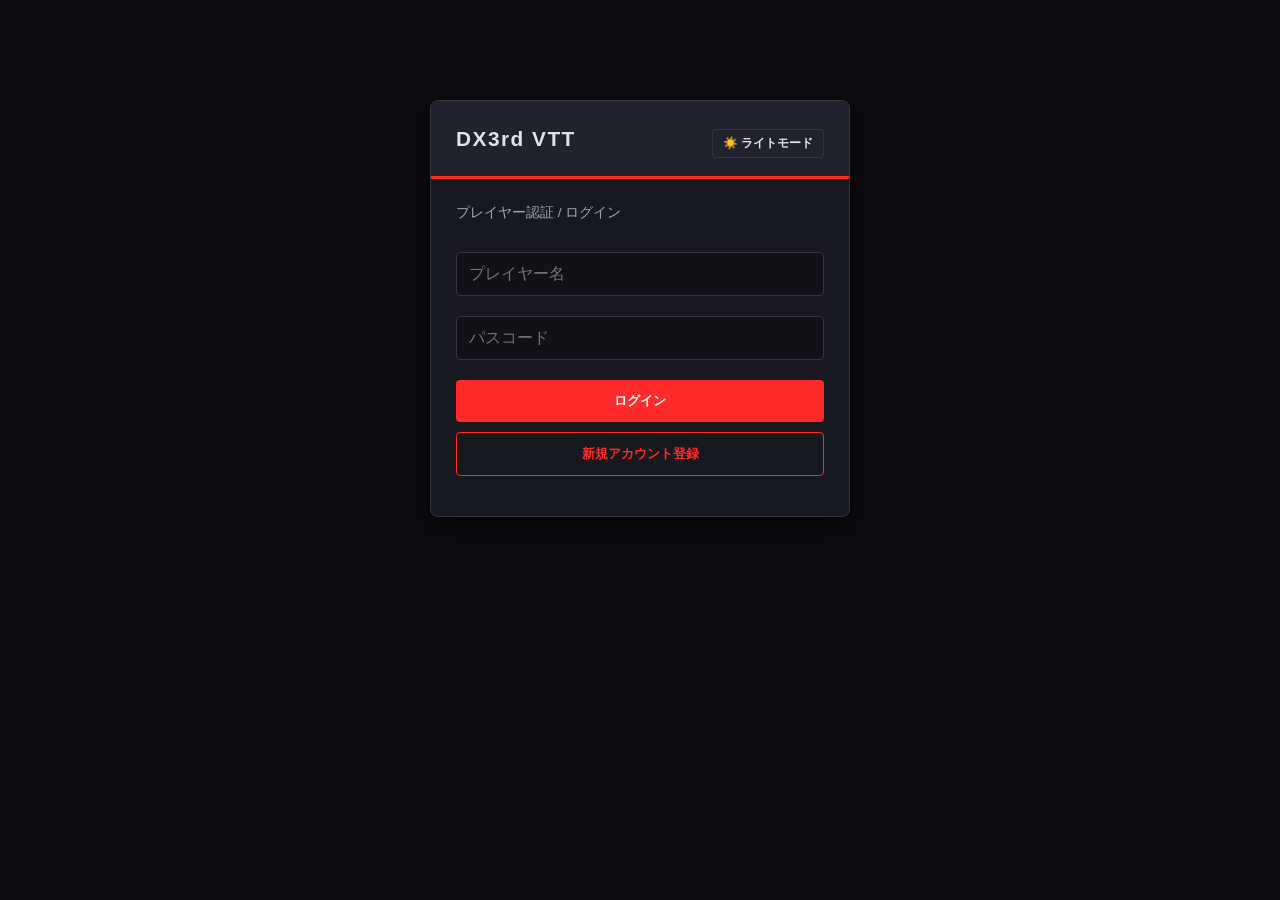
==== index.html @ 1d882a91 "index.html の更新" ====
<!DOCTYPE html>
<html lang="ja" data-theme="dark">
<head>
  <meta charset="UTF-8">
  <title>DX3rd VTT - ログイン</title>
  <style>
    /* 🎨 VTT本体のカラー・質感を完全に踏襲した変数 */
    :root[data-theme="dark"] {
      --bg-color: #0c0c10;
      --card-bg: #181820;
      --header-bg: #22222f;
      --text-color: #e2e2ec;
      --input-bg: #111116;
      --input-border: #333342;
      --accent-color: #ff2a2a; /* 本体の赤アクセント */
      --accent-hover: #e01b1b;
      --btn-text: #ffffff;
      --card-shadow: 0 8px 24px rgba(0, 0, 0, 0.6);
    }

    :root[data-theme="light"] {
      --bg-color: #f0f0f5;
      --card-bg: #ffffff;
      --header-bg: #e4e4ed;
      --text-color: #2b2b36;
      --input-bg: #f9f9fc;
      --input-border: #d0d0d8;
      --accent-color: #d90429;
      --accent-hover: #b70322;
      --btn-text: #ffffff;
      --card-shadow: 0 4px 15px rgba(0, 0, 0, 0.08);
    }

    body {
      font-family: sans-serif, Meiryo;
      background-color: var(--bg-color);
      color: var(--text-color);
      max-width: 420px;
      margin: 80px auto;
      padding: 20px;
      transition: background 0.3s, color 0.3s;
    }

    .card {
      background: var(--card-bg);
      border-radius: 8px;
      box-shadow: var(--card-shadow);
      border: 1px solid var(--input-border);
      overflow: hidden;
      position: relative;
    }

    /* VTT本体のヘッダー帯を意識したタイトルエリア */
    .card-header {
      background: var(--header-bg);
      padding: 18px 25px;
      border-bottom: 3px solid var(--accent-color);
      display: flex;
      justify-content: space-between;
      align-items: center;
    }

    .card-header h2 {
      margin: 0;
      letter-spacing: 1.5px;
      font-size: 1.3rem;
    }

    .card-body {
      padding: 25px;
    }

    input {
      width: 100%;
      padding: 12px;
      margin: 10px 0;
      box-sizing: border-box;
      background: var(--input-bg);
      border: 1px solid var(--input-border);
      color: var(--text-color);
      border-radius: 4px;
      font-size: 1rem;
    }
    input:focus {
      outline: none;
      border-color: var(--accent-color);
    }

    button {
      width: 100%;
      padding: 12px;
      margin-top: 10px;
      background: var(--accent-color);
      color: var(--btn-text);
      border: none;
      border-radius: 4px;
      font-weight: bold;
      cursor: pointer;
      transition: background 0.2s, transform 0.1s;
    }
    button:hover {
      background: var(--accent-hover);
    }
    button:active {
      transform: scale(0.99);
    }

    button.register {
      background: transparent;
      border: 1px solid var(--accent-color);
      color: var(--accent-color);
    }
    button.register:hover {
      background: var(--accent-color);
      color: var(--btn-text);
    }

    #message {
      color: var(--accent-color);
      margin-top: 15px;
      font-size: 0.9em;
      text-align: center;
    }

    /* モード切り替えボタン（ヘッダー内配置） */
    .theme-toggle {
      background: transparent;
      border: 1px solid var(--input-border);
      color: var(--text-color);
      padding: 5px 10px;
      border-radius: 4px;
      cursor: pointer;
      font-size: 0.75rem;
      width: auto;
    }
    .theme-toggle:hover {
      background: var(--input-bg);
      border-color: var(--accent-color);
    }
  </style>
</head>
<body>

  <div class="card">
    <div class="card-header">
      <h2>DX3rd VTT</h2>
      <button class="theme-toggle" id="toggle-theme">☀️ ライトモード</button>
    </div>
    
    <div class="card-body">
      <p style="font-size: 0.85rem; opacity: 0.7; margin-top: 0; margin-bottom: 20px;">プレイヤー認証 / ログイン</p>
      
      <input type="text" id="username" placeholder="プレイヤー名">
      <input type="password" id="passcode" placeholder="パスコード">
      
      <button id="login-btn">ログイン</button>
      <button id="register-btn" class="register">新規アカウント登録</button>
      
      <div id="message"></div>
    </div>
  </div>

  <script type="module">
    import { createClient } from 'https://esm.sh/@supabase/supabase-js'

    // ★あなたのSupabaseのURLとキーに書き換えてください
    const SUPABASE_URL = 'https://iraddangbcsovgjiihzz.supabase.co'
    const SUPABASE_KEY = 'sb_publishable_Wo_OFiMCNAqVG1snXLOD_A_B_v_8GS_'
    const supabase = createClient(SUPABASE_URL, SUPABASE_KEY)

    const htmlTag = document.documentElement;
    const toggleBtn = document.getElementById('toggle-theme');
    
    function setTheme(theme) {
      htmlTag.setAttribute('data-theme', theme);
      localStorage.setItem('theme', theme);
      if (theme === 'dark') {
        toggleBtn.textContent = 'ライトモード';
      } else {
        toggleBtn.textContent = 'ダークモード';
      }
    }

    const savedTheme = localStorage.getItem('theme') || 'dark';
    setTheme(savedTheme);

    toggleBtn.addEventListener('click', () => {
      const currentTheme = htmlTag.getAttribute('data-theme');
      const newTheme = currentTheme === 'dark' ? 'light' : 'dark';
      setTheme(newTheme);
    });

    const nameInput = document.getElementById('username');
    const passInput = document.getElementById('passcode');
    const msgDiv = document.getElementById('message');

    // ログイン処理
    document.getElementById('login-btn').addEventListener('click', async () => {
      const name = nameInput.value.trim();
      const passcode = passInput.value.trim();
      if (!name || !passcode) {
        msgDiv.textContent = '名前とパスコードを入力してください。';
        return;
      }

      const { data, error } = await supabase
        .from('players')
        .select('*')
        .eq('name', name)
        .eq('passcode', passcode)
        .single();

      if (error || !data) {
        msgDiv.textContent = 'ユーザーが見つからないか、パスコードが違います。';
        return;
      }

      localStorage.setItem('player_id', data.id);
      localStorage.setItem('player_name', data.name);

      alert(`おかえりなさい、${data.name}さん！`);
      // window.location.href = 'rooms.html'; // ルーム選択画面へ
    });

    // 新規登録処理
    document.getElementById('register-btn').addEventListener('click', async () => {
      const name = nameInput.value.trim();
      const passcode = passInput.value.trim();
      if (!name || !passcode) {
        msgDiv.textContent = '登録する名前とパスコードを入力してください。';
        return;
      }

      const { data: existing } = await supabase
        .from('players')
        .select('id')
        .eq('name', name)
        .single();

      if (existing) {
        msgDiv.textContent = 'その名前はすでに使われています。';
        return;
      }

      const { data, error } = await supabase
        .from('players')
        .insert([{ name: name, passcode: passcode }])
        .select()
        .single();

      if (error) {
        msgDiv.textContent = '登録エラー: ' + error.message;
        return;
      }

      localStorage.setItem('player_id', data.id);
      localStorage.setItem('player_name', data.name);

      alert(`アカウントを作成しました！ようこそ、${data.name}さん！`);
      // window.location.href = 'rooms.html';
    });
  </script>
</body>
</html>
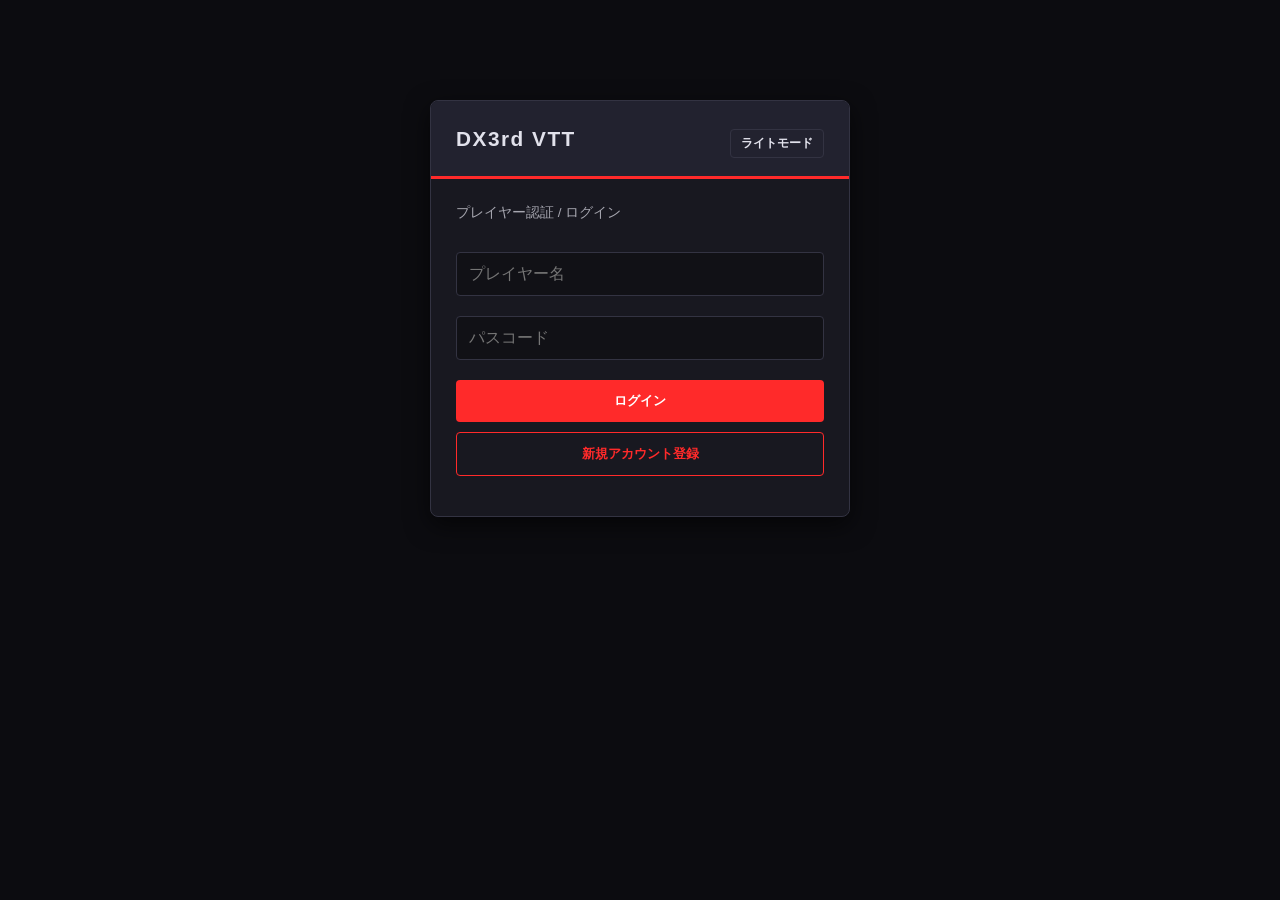
==== commit 32e9da34: "index.html の更新" ====
--- a/index.html
+++ b/index.html
@@ -12,7 +12,7 @@
       --text-color: #e2e2ec;
       --input-bg: #111116;
       --input-border: #333342;
-      --accent-color: #ff2a2a; /* 本体の赤アクセント */
+      --accent-color: #ff2a2a;
       --accent-hover: #e01b1b;
       --btn-text: #ffffff;
       --card-shadow: 0 8px 24px rgba(0, 0, 0, 0.6);
@@ -50,7 +50,6 @@
       position: relative;
     }
 
-    /* VTT本体のヘッダー帯を意識したタイトルエリア */
     .card-header {
       background: var(--header-bg);
       padding: 18px 25px;
@@ -122,7 +121,6 @@
       text-align: center;
     }
 
-    /* モード切り替えボタン（ヘッダー内配置） */
     .theme-toggle {
       background: transparent;
       border: 1px solid var(--input-border);
@@ -144,7 +142,7 @@
   <div class="card">
     <div class="card-header">
       <h2>DX3rd VTT</h2>
-      <button class="theme-toggle" id="toggle-theme">☀️ ライトモード</button>
+      <button class="theme-toggle" id="toggle-theme">ライトモード</button>
     </div>
     
     <div class="card-body">
@@ -163,30 +161,28 @@
   <script type="module">
     import { createClient } from 'https://esm.sh/@supabase/supabase-js'
 
-    // ★あなたのSupabaseのURLとキーに書き換えてください
     const SUPABASE_URL = 'https://iraddangbcsovgjiihzz.supabase.co'
     const SUPABASE_KEY = 'sb_publishable_Wo_OFiMCNAqVG1snXLOD_A_B_v_8GS_'
-    const supabase = createClient(SUPABASE_URL, SUPABASE_KEY)
-
+    
+    let supabase = null;
+    if (SUPABASE_URL !== 'YOUR_SUPABASE_URL') {
+      supabase = createClient(SUPABASE_URL, SUPABASE_KEY);
+    }
+
+    // テーマ切替
     const htmlTag = document.documentElement;
     const toggleBtn = document.getElementById('toggle-theme');
     
     function setTheme(theme) {
       htmlTag.setAttribute('data-theme', theme);
       localStorage.setItem('theme', theme);
-      if (theme === 'dark') {
-        toggleBtn.textContent = 'ライトモード';
-      } else {
-        toggleBtn.textContent = 'ダークモード';
-      }
-    }
-
-    const savedTheme = localStorage.getItem('theme') || 'dark';
-    setTheme(savedTheme);
+      toggleBtn.textContent = theme === 'dark' ? 'ライトモード' : 'ダークモード';
+    }
+
+    setTheme(localStorage.getItem('theme') || 'dark');
 
     toggleBtn.addEventListener('click', () => {
-      const currentTheme = htmlTag.getAttribute('data-theme');
-      const newTheme = currentTheme === 'dark' ? 'light' : 'dark';
+      const newTheme = htmlTag.getAttribute('data-theme') === 'dark' ? 'light' : 'dark';
       setTheme(newTheme);
     });
 
@@ -194,8 +190,18 @@
     const passInput = document.getElementById('passcode');
     const msgDiv = document.getElementById('message');
 
+    // ★ローカルストレージから前回入力したプレイヤー名を復元して自動セット
+    const lastUsername = localStorage.getItem('last_username');
+    if (lastUsername) {
+      nameInput.value = lastUsername;
+    }
+
     // ログイン処理
     document.getElementById('login-btn').addEventListener('click', async () => {
+      if (!supabase) {
+        msgDiv.textContent = 'SupabaseのURLとキーを設定してください。';
+        return;
+      }
       const name = nameInput.value.trim();
       const passcode = passInput.value.trim();
       if (!name || !passcode) {
@@ -208,22 +214,28 @@
         .select('*')
         .eq('name', name)
         .eq('passcode', passcode)
-        .single();
+        .maybeSingle();
 
       if (error || !data) {
         msgDiv.textContent = 'ユーザーが見つからないか、パスコードが違います。';
         return;
       }
 
+      // プレイヤー情報と、次回の入力補助用に名前を保存
       localStorage.setItem('player_id', data.id);
       localStorage.setItem('player_name', data.name);
+      localStorage.setItem('last_username', data.name); // ★追加
 
       alert(`おかえりなさい、${data.name}さん！`);
-      // window.location.href = 'rooms.html'; // ルーム選択画面へ
+      // window.location.href = 'rooms.html';
     });
 
     // 新規登録処理
     document.getElementById('register-btn').addEventListener('click', async () => {
+      if (!supabase) {
+        msgDiv.textContent = 'SupabaseのURLとキーを設定してください。';
+        return;
+      }
       const name = nameInput.value.trim();
       const passcode = passInput.value.trim();
       if (!name || !passcode) {
@@ -235,7 +247,7 @@
         .from('players')
         .select('id')
         .eq('name', name)
-        .single();
+        .maybeSingle();
 
       if (existing) {
         msgDiv.textContent = 'その名前はすでに使われています。';
@@ -253,12 +265,14 @@
         return;
       }
 
+      // プレイヤー情報と名前を保存
       localStorage.setItem('player_id', data.id);
       localStorage.setItem('player_name', data.name);
+      localStorage.setItem('last_username', data.name); // ★追加
 
       alert(`アカウントを作成しました！ようこそ、${data.name}さん！`);
       // window.location.href = 'rooms.html';
     });
   </script>
 </body>
-</html>
+</html>
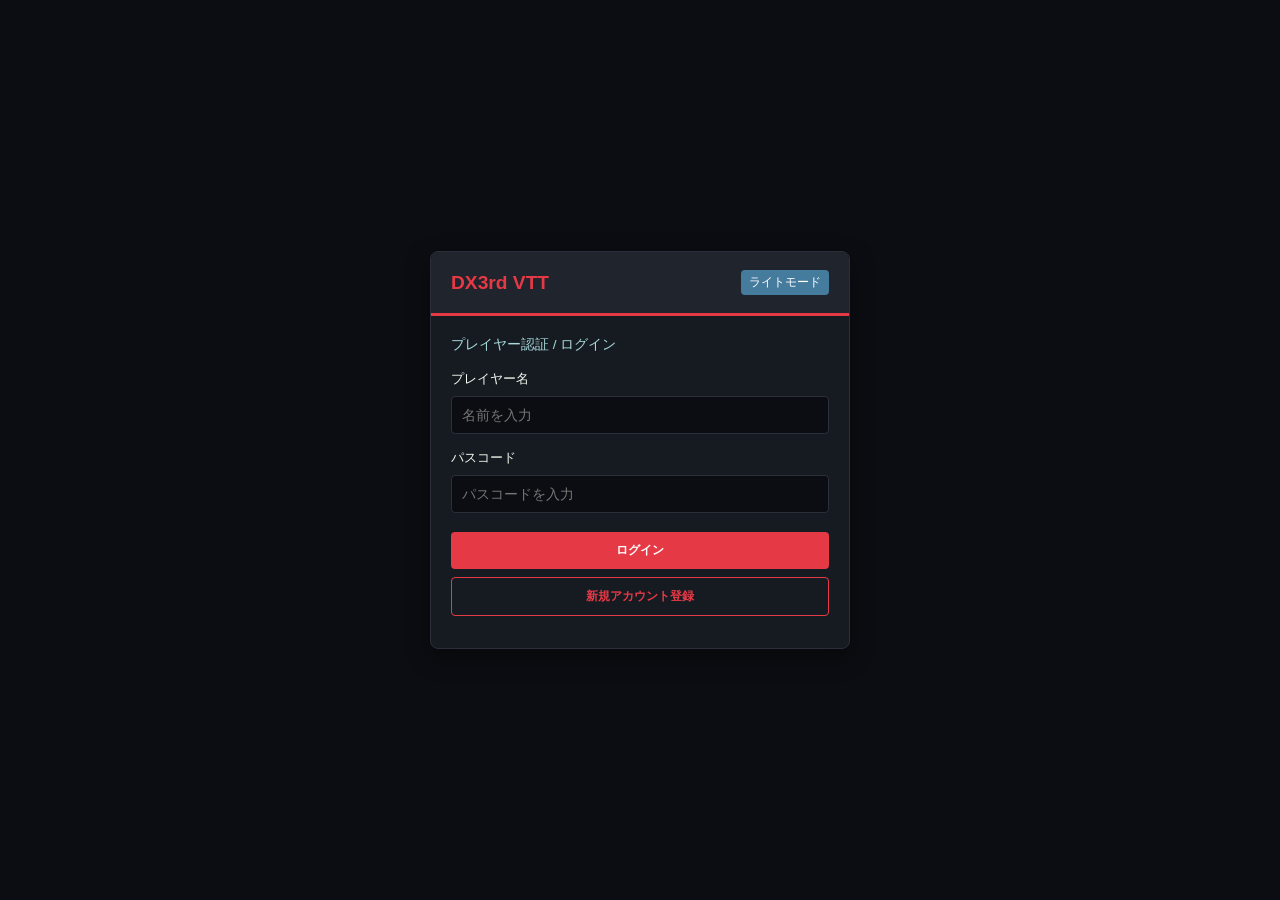
==== commit 51a6b305: "index.html の更新" ====
--- a/index.html
+++ b/index.html
@@ -3,173 +3,37 @@
 <head>
   <meta charset="UTF-8">
   <title>DX3rd VTT - ログイン</title>
-  <style>
-    /* 🎨 VTT本体のカラー・質感を完全に踏襲した変数 */
-    :root[data-theme="dark"] {
-      --bg-color: #0c0c10;
-      --card-bg: #181820;
-      --header-bg: #22222f;
-      --text-color: #e2e2ec;
-      --input-bg: #111116;
-      --input-border: #333342;
-      --accent-color: #ff2a2a;
-      --accent-hover: #e01b1b;
-      --btn-text: #ffffff;
-      --card-shadow: 0 8px 24px rgba(0, 0, 0, 0.6);
-    }
-
-    :root[data-theme="light"] {
-      --bg-color: #f0f0f5;
-      --card-bg: #ffffff;
-      --header-bg: #e4e4ed;
-      --text-color: #2b2b36;
-      --input-bg: #f9f9fc;
-      --input-border: #d0d0d8;
-      --accent-color: #d90429;
-      --accent-hover: #b70322;
-      --btn-text: #ffffff;
-      --card-shadow: 0 4px 15px rgba(0, 0, 0, 0.08);
-    }
-
-    body {
-      font-family: sans-serif, Meiryo;
-      background-color: var(--bg-color);
-      color: var(--text-color);
-      max-width: 420px;
-      margin: 80px auto;
-      padding: 20px;
-      transition: background 0.3s, color 0.3s;
-    }
-
-    .card {
-      background: var(--card-bg);
-      border-radius: 8px;
-      box-shadow: var(--card-shadow);
-      border: 1px solid var(--input-border);
-      overflow: hidden;
-      position: relative;
-    }
-
-    .card-header {
-      background: var(--header-bg);
-      padding: 18px 25px;
-      border-bottom: 3px solid var(--accent-color);
-      display: flex;
-      justify-content: space-between;
-      align-items: center;
-    }
-
-    .card-header h2 {
-      margin: 0;
-      letter-spacing: 1.5px;
-      font-size: 1.3rem;
-    }
-
-    .card-body {
-      padding: 25px;
-    }
-
-    input {
-      width: 100%;
-      padding: 12px;
-      margin: 10px 0;
-      box-sizing: border-box;
-      background: var(--input-bg);
-      border: 1px solid var(--input-border);
-      color: var(--text-color);
-      border-radius: 4px;
-      font-size: 1rem;
-    }
-    input:focus {
-      outline: none;
-      border-color: var(--accent-color);
-    }
-
-    button {
-      width: 100%;
-      padding: 12px;
-      margin-top: 10px;
-      background: var(--accent-color);
-      color: var(--btn-text);
-      border: none;
-      border-radius: 4px;
-      font-weight: bold;
-      cursor: pointer;
-      transition: background 0.2s, transform 0.1s;
-    }
-    button:hover {
-      background: var(--accent-hover);
-    }
-    button:active {
-      transform: scale(0.99);
-    }
-
-    button.register {
-      background: transparent;
-      border: 1px solid var(--accent-color);
-      color: var(--accent-color);
-    }
-    button.register:hover {
-      background: var(--accent-color);
-      color: var(--btn-text);
-    }
-
-    #message {
-      color: var(--accent-color);
-      margin-top: 15px;
-      font-size: 0.9em;
-      text-align: center;
-    }
-
-    .theme-toggle {
-      background: transparent;
-      border: 1px solid var(--input-border);
-      color: var(--text-color);
-      padding: 5px 10px;
-      border-radius: 4px;
-      cursor: pointer;
-      font-size: 0.75rem;
-      width: auto;
-    }
-    .theme-toggle:hover {
-      background: var(--input-bg);
-      border-color: var(--accent-color);
-    }
-  </style>
+  <link rel="stylesheet" href="style.css">
 </head>
 <body>
 
-  <div class="card">
-    <div class="card-header">
-      <h2>DX3rd VTT</h2>
-      <button class="theme-toggle" id="toggle-theme">ライトモード</button>
-    </div>
-    
-    <div class="card-body">
-      <p style="font-size: 0.85rem; opacity: 0.7; margin-top: 0; margin-bottom: 20px;">プレイヤー認証 / ログイン</p>
+  <div class="auth-container">
+    <div class="auth-card">
+      <div class="auth-header">
+        <span class="title-logo" style="font-size: 1.2rem;">DX3rd VTT</span>
+        <button class="btn" id="toggle-theme">ライトモード</button>
+      </div>
       
-      <input type="text" id="username" placeholder="プレイヤー名">
-      <input type="password" id="passcode" placeholder="パスコード">
-      
-      <button id="login-btn">ログイン</button>
-      <button id="register-btn" class="register">新規アカウント登録</button>
-      
-      <div id="message"></div>
+      <div class="auth-body">
+        <p style="font-size: 0.85rem; color: var(--text-muted); margin-bottom: 15px;">プレイヤー認証 / ログイン</p>
+        
+        <label style="font-size: 0.8rem;">プレイヤー名</label>
+        <input type="text" id="username" class="auth-input" placeholder="名前を入力">
+        
+        <label style="font-size: 0.8rem;">パスコード</label>
+        <input type="password" id="passcode" class="auth-input" placeholder="パスコードを入力">
+        
+        <button id="login-btn" class="btn btn-red" style="width: 100%; padding: 10px; font-weight: bold; margin-top: 5px;">ログイン</button>
+        <button id="register-btn" class="btn" style="width: 100%; padding: 10px; font-weight: bold; margin-top: 8px; background: transparent; border: 1px solid var(--accent-red); color: var(--accent-red);">新規アカウント登録</button>
+        
+        <div id="message" style="color: var(--accent-red); margin-top: 12px; font-size: 0.85rem; text-align: center;"></div>
+      </div>
     </div>
   </div>
 
   <script type="module">
-    import { createClient } from 'https://esm.sh/@supabase/supabase-js'
+    import { supabase } from './config.js';
 
-    const SUPABASE_URL = 'https://iraddangbcsovgjiihzz.supabase.co'
-    const SUPABASE_KEY = 'sb_publishable_Wo_OFiMCNAqVG1snXLOD_A_B_v_8GS_'
-    
-    let supabase = null;
-    if (SUPABASE_URL !== 'YOUR_SUPABASE_URL') {
-      supabase = createClient(SUPABASE_URL, SUPABASE_KEY);
-    }
-
-    // テーマ切替
     const htmlTag = document.documentElement;
     const toggleBtn = document.getElementById('toggle-theme');
     
@@ -180,28 +44,18 @@
     }
 
     setTheme(localStorage.getItem('theme') || 'dark');
-
     toggleBtn.addEventListener('click', () => {
-      const newTheme = htmlTag.getAttribute('data-theme') === 'dark' ? 'light' : 'dark';
-      setTheme(newTheme);
+      setTheme(htmlTag.getAttribute('data-theme') === 'dark' ? 'light' : 'dark');
     });
 
     const nameInput = document.getElementById('username');
     const passInput = document.getElementById('passcode');
     const msgDiv = document.getElementById('message');
 
-    // ★ローカルストレージから前回入力したプレイヤー名を復元して自動セット
     const lastUsername = localStorage.getItem('last_username');
-    if (lastUsername) {
-      nameInput.value = lastUsername;
-    }
+    if (lastUsername) nameInput.value = lastUsername;
 
-    // ログイン処理
     document.getElementById('login-btn').addEventListener('click', async () => {
-      if (!supabase) {
-        msgDiv.textContent = 'SupabaseのURLとキーを設定してください。';
-        return;
-      }
       const name = nameInput.value.trim();
       const passcode = passInput.value.trim();
       if (!name || !passcode) {
@@ -221,21 +75,14 @@
         return;
       }
 
-      // プレイヤー情報と、次回の入力補助用に名前を保存
       localStorage.setItem('player_id', data.id);
       localStorage.setItem('player_name', data.name);
-      localStorage.setItem('last_username', data.name); // ★追加
+      localStorage.setItem('last_username', data.name);
 
-      alert(`おかえりなさい、${data.name}さん！`);
-      // window.location.href = 'rooms.html';
+      window.location.href = 'rooms.html';
     });
 
-    // 新規登録処理
     document.getElementById('register-btn').addEventListener('click', async () => {
-      if (!supabase) {
-        msgDiv.textContent = 'SupabaseのURLとキーを設定してください。';
-        return;
-      }
       const name = nameInput.value.trim();
       const passcode = passInput.value.trim();
       if (!name || !passcode) {
@@ -265,13 +112,11 @@
         return;
       }
 
-      // プレイヤー情報と名前を保存
       localStorage.setItem('player_id', data.id);
       localStorage.setItem('player_name', data.name);
-      localStorage.setItem('last_username', data.name); // ★追加
+      localStorage.setItem('last_username', data.name);
 
-      alert(`アカウントを作成しました！ようこそ、${data.name}さん！`);
-      // window.location.href = 'rooms.html';
+      window.location.href = 'rooms.html';
     });
   </script>
 </body>
--- a/style.css
+++ b/style.css
@@ -0,0 +1,188 @@
+:root {
+  --bg-main: #0b0d12;
+  --bg-card: #161b22;
+  --bg-header: #1f242d;
+  --accent-red: #e63946;
+  --accent-blue: #457b9d;
+  --accent-purple: #7209b7;
+  --accent-gold: #f1c40f;
+  --text-main: #f1faee;
+  --text-muted: #a8dadc;
+  --border-color: #2a2f3a;
+}
+
+/* ライトモード時の変数上書き設定 */
+:root[data-theme="light"] {
+  --bg-main: #f0f0f5;
+  --bg-card: #ffffff;
+  --bg-header: #e4e4ed;
+  --accent-red: #d90429;
+  --accent-blue: #1d3557;
+  --accent-purple: #560bad;
+  --accent-gold: #c29b00;
+  --text-main: #2b2b36;
+  --text-muted: #457b9d;
+  --border-color: #d0d0d8;
+}
+
+* { box-sizing: border-box; margin: 0; padding: 0; font-family: -apple-system, BlinkMacSystemFont, "Segoe UI", Roboto, sans-serif; user-select: none; }
+html, body { width: 100%; height: 100%; height: 100dvh; overflow: hidden; background-color: var(--bg-main); color: var(--text-main); transition: background 0.3s, color 0.3s; }
+#app-container { display: flex; flex-direction: column; width: 100vw; height: 100dvh; }
+
+header {
+  background: var(--bg-header);
+  border-bottom: 2px solid var(--accent-red);
+  padding: 6px 10px;
+  display: flex;
+  align-items: center;
+  justify-content: space-between;
+  gap: 6px;
+  z-index: 10;
+  flex-wrap: wrap;
+  min-height: 52px;
+}
+.title-logo { font-weight: bold; color: var(--accent-red); font-size: 1rem; }
+.timeline-bar { display: flex; align-items: center; gap: 4px; font-size: 0.75rem; flex-wrap: wrap; }
+.timeline-item { background: var(--bg-card); padding: 3px 5px; border-radius: 4px; border: 1px solid var(--border-color); display: flex; align-items: center; gap: 3px; }
+
+.btn { background: var(--accent-blue); color: #fff; border: none; padding: 4px 8px; border-radius: 4px; cursor: pointer; font-size: 0.75rem; }
+.btn:hover { opacity: 0.8; }
+.btn-red { background: var(--accent-red); }
+.btn-purple { background: var(--accent-purple); }
+.btn-gold { background: #d4ac0d; color: #000; font-weight: bold; }
+
+#main-content { display: flex; flex: 1; height: calc(100dvh - 52px); width: 100vw; overflow: hidden; }
+#char-sidebar { width: 320px; max-width: 40vw; background: var(--bg-card); border-right: 1px solid var(--border-color); display: flex; flex-direction: column; overflow-y: auto; z-index: 5; }
+.sidebar-section { padding: 8px; border-bottom: 1px solid var(--border-color); }
+.sidebar-title { font-size: 0.85rem; font-weight: bold; margin-bottom: 6px; color: var(--text-muted); display: flex; justify-content: space-between; align-items: center; }
+
+.char-card { background: rgba(0,0,0,0.25); border: 1px solid var(--border-color); border-radius: 6px; padding: 6px; margin-bottom: 6px; }
+.char-header { display: flex; justify-content: space-between; align-items: center; margin-bottom: 3px; }
+.char-name { font-weight: bold; font-size: 0.9rem; color: var(--text-main); }
+.stat-row { display: flex; align-items: center; gap: 4px; margin-top: 3px; font-size: 0.75rem; }
+.stat-row input[type="number"] { width: 40px; background: var(--bg-main); border: 1px solid var(--border-color); color: var(--text-main); padding: 2px; border-radius: 3px; text-align: right; }
+
+.bs-icon-container { display: flex; flex-wrap: wrap; gap: 3px; margin-top: 4px; }
+.bs-badge { display: inline-flex; align-items: center; padding: 1px 4px; font-size: 0.6rem; border-radius: 3px; background: var(--bg-header); border: 1px solid var(--border-color); color: var(--text-main); }
+.bs-badge.type-hard { border-color: #d4a373; }
+.bs-badge.type-pressure { border-color: #8d99ae; }
+.bs-badge.type-poison { border-color: #52b788; }
+.bs-badge.type-berserk { border-color: var(--accent-red); font-weight: bold; }
+
+#center-right-area { flex: 1; display: flex; flex-direction: column; position: relative; height: 100%; overflow: hidden; }
+#board-wrapper { flex: 1; position: relative; background: var(--bg-main); overflow: hidden; cursor: grab; }
+#board-viewport { position: absolute; top: 0; left: 0; width: 2000px; height: 2000px; transform-origin: 0 0; background-image: radial-gradient(var(--border-color) 1px, transparent 1px); background-size: 40px 40px; }
+
+.token { position: absolute; cursor: move; display: flex; flex-direction: column; align-items: center; z-index: 2; }
+.token-name { background: rgba(0,0,0,0.75); color: #fff; padding: 1px 4px; border-radius: 3px; font-size: 0.7rem; margin-top: 2px; white-space: nowrap; }
+
+.board-controls { position: absolute; top: 10px; right: 10px; display: flex; gap: 4px; z-index: 8; }
+
+#chat-wrapper {
+  height: 200px;
+  background: var(--bg-card);
+  border-top: 1px solid var(--border-color);
+  display: flex;
+  flex-direction: column;
+  z-index: 6;
+  transition: height 0.2s ease;
+}
+
+#chat-wrapper.collapsed { height: 48px !important; }
+#chat-wrapper.collapsed #chat-logs { display: none !important; }
+
+.chat-tabs-bar {
+  display: flex;
+  justify-content: space-between;
+  align-items: center;
+  background: var(--bg-header);
+  border-bottom: 1px solid var(--border-color);
+  height: 32px;
+  padding-right: 6px;
+}
+
+.chat-tabs { display: flex; overflow-x: auto; height: 100%; }
+.chat-tab {
+  padding: 0 10px;
+  font-size: 0.75rem;
+  cursor: pointer;
+  border-right: 1px solid var(--border-color);
+  display: flex;
+  align-items: center;
+  color: var(--text-muted);
+}
+.chat-tab.active { background: var(--bg-card); color: var(--accent-red); font-weight: bold; }
+
+.chat-toggle-btn {
+  background: rgba(255,255,255,0.08);
+  border: 1px solid var(--border-color);
+  color: var(--text-main);
+  padding: 2px 8px;
+  border-radius: 3px;
+  font-size: 0.7rem;
+  cursor: pointer;
+}
+
+#chat-logs { flex: 1; padding: 6px; overflow-y: auto; font-size: 0.75rem; display: flex; flex-direction: column; gap: 3px; }
+.log-item { padding: 2px 4px; border-radius: 3px; background: rgba(255,255,255,0.03); }
+.log-name { font-weight: bold; color: var(--accent-blue); margin-right: 4px; }
+
+.chat-input-area { padding: 6px; display: flex; gap: 4px; background: var(--bg-header); }
+.chat-input-area input[type="text"] { flex: 1; background: var(--bg-main); border: 1px solid var(--border-color); color: var(--text-main); padding: 4px; border-radius: 4px; font-size: 0.8rem; }
+
+.modal-overlay { position: fixed; top: 0; left: 0; width: 100vw; height: 100vh; background: rgba(0,0,0,0.7); display: none; align-items: center; justify-content: center; z-index: 100; }
+.modal-overlay.active { display: flex; }
+.modal-card { background: var(--bg-card); border: 1px solid var(--border-color); border-radius: 8px; width: 420px; max-width: 90vw; padding: 12px; }
+.bs-toggle-grid { display: grid; grid-template-columns: repeat(3, 1fr); gap: 5px; margin-top: 6px; }
+.bs-toggle-btn { padding: 5px; font-size: 0.65rem; background: rgba(255,255,255,0.05); border: 1px solid var(--border-color); border-radius: 4px; text-align: center; color: var(--text-main); }
+.bs-toggle-btn.active { background: var(--accent-red); border-color: var(--accent-red); font-weight: bold; }
+
+/* ── 追加：ログイン・ルーム選択画面用の共通カードデザイン ── */
+.auth-container {
+  display: flex;
+  justify-content: center;
+  align-items: center;
+  height: 100dvh;
+  padding: 20px;
+}
+.auth-card {
+  background: var(--bg-card);
+  border: 1px solid var(--border-color);
+  border-radius: 8px;
+  width: 100%;
+  max-width: 420px;
+  box-shadow: 0 8px 24px rgba(0, 0, 0, 0.4);
+  overflow: hidden;
+}
+.auth-header {
+  background: var(--bg-header);
+  padding: 18px 20px;
+  border-bottom: 3px solid var(--accent-red);
+  display: flex;
+  justify-content: space-between;
+  align-items: center;
+}
+.auth-body {
+  padding: 20px;
+}
+.auth-input {
+  width: 100%;
+  padding: 10px;
+  margin: 8px 0 14px 0;
+  background: var(--bg-main);
+  border: 1px solid var(--border-color);
+  color: var(--text-main);
+  border-radius: 4px;
+  font-size: 0.9rem;
+}
+.auth-input:focus {
+  outline: none;
+  border-color: var(--accent-red);
+}
+
+@media (max-width: 768px) {
+  #main-content { flex-direction: column; }
+  #char-sidebar { width: 100vw; max-width: 100vw; height: 30dvh; }
+  #center-right-area { height: 70dvh; }
+  #chat-wrapper { height: 160px; }
+}
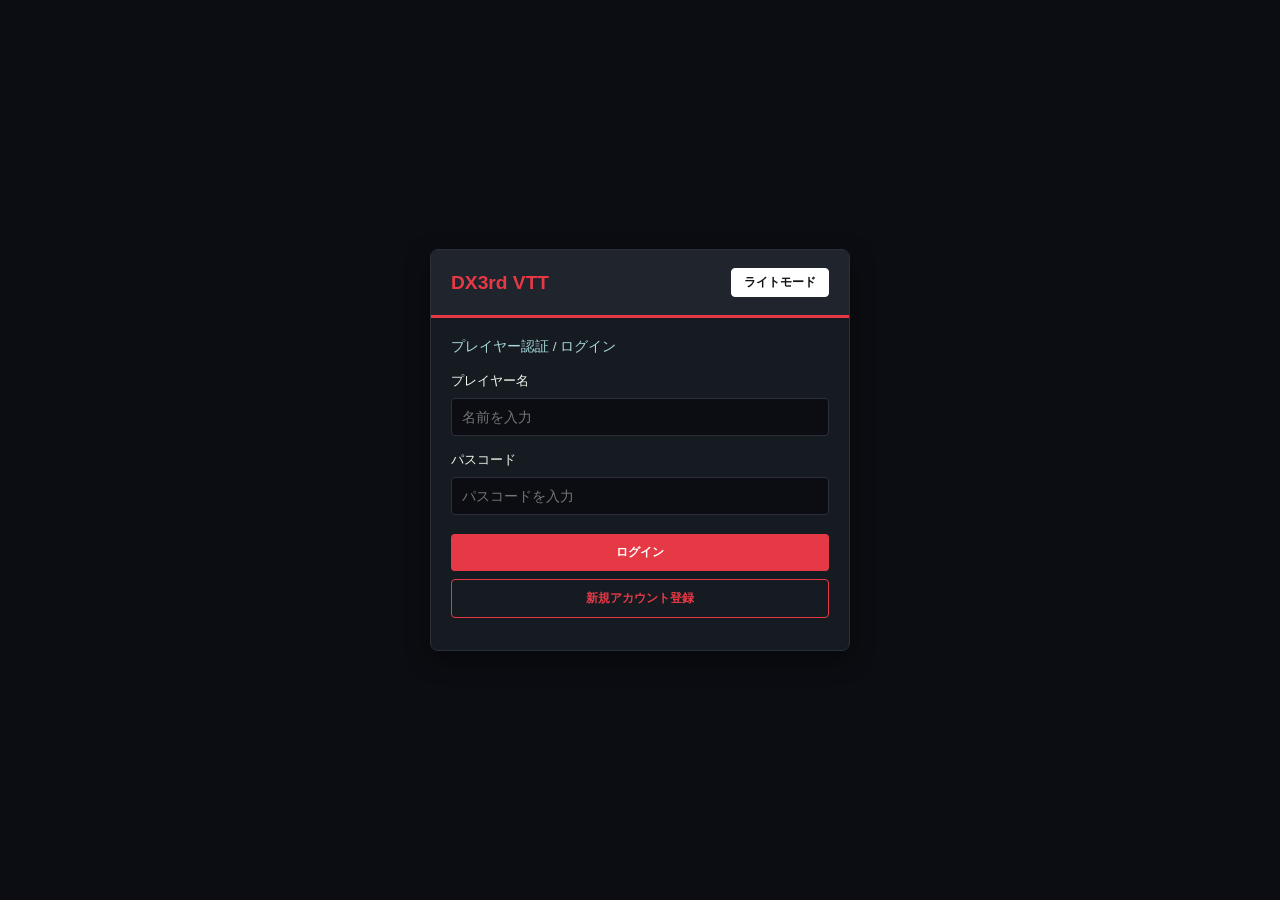
==== commit e38bf380: "index.html の更新" ====
--- a/index.html
+++ b/index.html
@@ -11,7 +11,8 @@
     <div class="auth-card">
       <div class="auth-header">
         <span class="title-logo" style="font-size: 1.2rem;">DX3rd VTT</span>
-        <button class="btn" id="toggle-theme">ライトモード</button>
+        <button class="theme-toggle" id="toggle-theme">ライトモード</button>
+
       </div>
       
       <div class="auth-body">
--- a/style.css
+++ b/style.css
@@ -185,4 +185,31 @@
   #char-sidebar { width: 100vw; max-width: 100vw; height: 30dvh; }
   #center-right-area { height: 70dvh; }
   #chat-wrapper { height: 160px; }
-}+}
+
+/* ── ログイン・ルーム選択用のモード切り替えボタン ── */
+.theme-toggle {
+  background: transparent;
+  border: 1px solid var(--border-color);
+  padding: 5px 12px;
+  border-radius: 4px;
+  cursor: pointer;
+  font-size: 0.75rem;
+  font-weight: bold;
+  width: auto;
+  transition: background 0.2s, color 0.2s, border-color 0.2s;
+}
+
+/* ダークモード時に表示されるボタン（＝押すとライトモードになる＝ボタンの背景を白にする） */
+html[data-theme="dark"] .theme-toggle {
+  background: #ffffff;
+  color: #121214;
+  border-color: #ffffff;
+}
+
+/* ライトモード時に表示されるボタン（＝押すとダークモードになる＝ボタンの背景を黒にする） */
+html[data-theme="light"] .theme-toggle {
+  background: #121214;
+  color: #ffffff;
+  border-color: #121214;
+}
